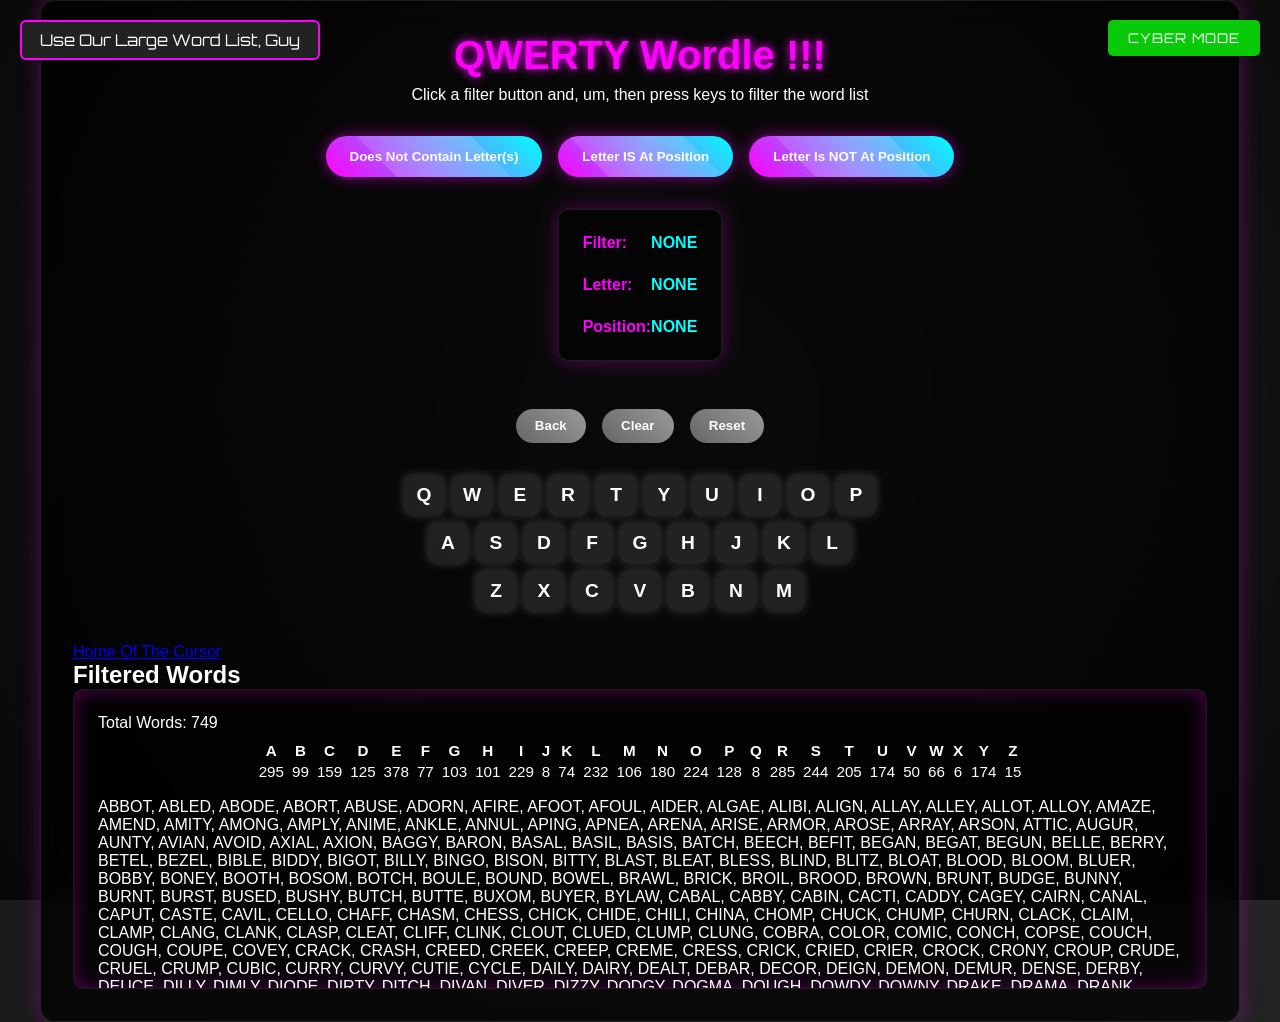
==== qwertyWordle/index.html @ fcb2dd0d "first commit" ====
<!DOCTYPE html>
<html lang="en">
  <head>
    <meta charset="UTF-8" />
    <meta name="viewport" content="width=device-width, initial-scale=1.0" />
    <title>QWERTY Wordle</title>
    <link rel="stylesheet" href="style.css" />
    <link
      rel="stylesheet"
      href="cyberpunk.css"
      id="theme-stylesheet"
      disabled
    />
    <link
      href="https://fonts.googleapis.com/css2?family=Orbitron:wght@400;500;700&display=swap"
      rel="stylesheet"
    />
  </head>
  <body>
    
    <button class="wordlist-toggle" id="wordlistToggle">
      Use Our Large Word List, Guy
    </button>
    <button class="theme-toggle cyberPositioner" id="themeToggle">
      Cyber Mode
    </button>
    <div class="cyber-letters" id="cyberLetters"></div>
    <div class="app-container">
      <header>
        <h1>QWERTY Wordle !!!</h1>
        <p>Click a filter button and, um, then press keys to filter the word list</p>
      </header>

      <main>
        <div class="controls-section">
          <div class="filter-buttons">
            <button class="filter-button" data-filter="doesNotContainLetter">
              Does Not Contain Letter(s)
            </button>
            <button
              class="filter-button"
              data-filter="containsLetterAtPosition"
            >
              Letter IS At Position
            </button>
            <button
              class="filter-button"
              data-filter="containsLetterNotAtPosition"
            >
              Letter Is NOT At Position
            </button>
          </div>

          <div class="selection-display">
            <div class="selection-item">
              <span class="selection-label">Filter:</span>
              <span id="currentFilter" class="selection-value">None</span>
            </div>
            <div class="selection-item">
              <span class="selection-label">Letter:</span>
              <span id="currentLetter" class="selection-value">None</span>
            </div>
            <div class="selection-item">
              <span class="selection-label">Position:</span>
              <span id="currentPosition" class="selection-value">None</span>
            </div>
          </div>

          <div class="position-buttons hidden">
            <button class="position-button" data-position="1">1</button>
            <button class="position-button" data-position="2">2</button>
            <button class="position-button" data-position="3">3</button>
            <button class="position-button" data-position="4">4</button>
            <button class="position-button" data-position="5">5</button>
          </div>

          <div class="navigation-buttons">
            <button class="nav-button" id="backButton">Back</button>
            <button class="nav-button" id="clearButton">Clear</button>
            <button class="nav-button" id="resetButton">Reset</button>
          </div>
        </div>

        <div class="keyboard-section">
          <!-- Keyboard will be dynamically added here -->
        </div>

        <div class="results-section">
          <a href="../index.html">Home Of The Cursor</a>
          <h2>Filtered Words</h2>
          <div id="filteredWords" class="results-container">
            <!-- Results will be dynamically added here -->
          </div>
        </div>
      </main>
    </div>
    <script type="module" src="script.js"></script>
  </body>
</html>
---- qwertyWordle/style.css ----
:root {
  --primary-color: #ff00ff;
  --secondary-color: #00ffff;
  --background-color: #1a1a1a;
  --text-color: #ffffff;
  --key-size: 40px;
  --button-height: 40px;
  --disco-colors: #ff00ff, #00ffff, #ff00ff, #00ffff;
  --eliminated-color: #ff0000;
  --confirmed-color: #00ff00;
  --present-color: #ff9900;
}

* {
  margin: 0;
  padding: 0;
  box-sizing: border-box;
}

body {
  font-family: "Arial", sans-serif;
  background-color: var(--background-color);
  color: var(--text-color);
  min-height: 100vh;
  display: flex;
  justify-content: center;
  align-items: center;
  background: linear-gradient(45deg, #1a1a1a, #2a2a2a);
  position: relative;
  overflow-x: hidden;
}

body::before {
  content: "";
  position: fixed;
  top: 0;
  left: 0;
  width: 100%;
  height: 100%;
  background: radial-gradient(
    circle at center,
    transparent 0%,
    rgba(0, 0, 0, 0.7) 100%
  );
  pointer-events: none;
  z-index: 1;
}

.app-container {
  width: 100%;
  max-width: 1200px;
  padding: 2rem;
  background: rgba(0, 0, 0, 0.7);
  border-radius: 15px;
  box-shadow: 0 0 20px rgba(254, 0, 253, 0.3);
  animation: fadeIn 1s ease-out;
  position: relative;
  z-index: 2;
  backdrop-filter: blur(10px);
  border: 1px solid rgba(255, 255, 253, 0.1);
}

header {
  text-align: center;
  margin-bottom: 2rem;
  animation: slideDown 0.8s ease-out;
}

h1 {
  color: var(--primary-color);
  font-size: 2.5rem;
  margin-bottom: 0.5rem;
  text-shadow: 0 0 10px var(--primary-color);
  animation: glow 2s infinite alternate;
}

.controls-section {
  margin-bottom: 2rem;
  display: flex;
  flex-direction: column;
  gap: 1rem;
  align-items: center;
}

.filter-buttons {
  display: flex;
  gap: 1rem;
  flex-wrap: wrap;
  justify-content: center;
}

.filter-button {
  padding: 0.8rem 1.5rem;
  border: none;
  border-radius: 25px;
  background: linear-gradient(
    45deg,
    var(--primary-color),
    var(--secondary-color)
  );
  color: white;
  font-weight: bold;
  cursor: pointer;
  transition: all 0.3s ease;
  box-shadow: 0 0 15px rgba(255, 0, 255, 0.5);
  position: relative;
  overflow: hidden;
}

.filter-button::before {
  content: "";
  position: absolute;
  top: -50%;
  left: -50%;
  width: 200%;
  height: 200%;
  background: linear-gradient(
    45deg,
    transparent,
    rgba(255, 255, 255, 0.2),
    transparent
  );
  transform: rotate(45deg);
  animation: discoLight 3s linear infinite;
}

.filter-button:hover {
  transform: translateY(-2px) scale(1.05);
  box-shadow: 0 0 20px rgba(255, 0, 255, 0.8);
}

.filter-button.active {
  animation: discoPulse 1.5s infinite;
}

.position-buttons {
  display: flex;
  gap: 0.5rem;
  justify-content: center;
  margin: 1rem 0;
}

.position-button {
  width: var(--button-height);
  height: var(--button-height);
  border: none;
  border-radius: 50%;
  background: linear-gradient(
    45deg,
    var(--primary-color),
    var(--secondary-color)
  );
  color: white;
  font-weight: bold;
  cursor: pointer;
  transition: all 0.3s ease;
  box-shadow: 0 0 15px rgba(255, 0, 255, 0.5);
}

.position-button:hover {
  transform: scale(1.1);
  box-shadow: 0 0 20px rgba(255, 0, 255, 0.8);
}

.position-button.active {
  animation: discoPulse 1.5s infinite;
}

.navigation-buttons {
  display: flex;
  gap: 1rem;
  justify-content: center;
  margin-top: 1rem;
}

.nav-button {
  padding: 0.6rem 1.2rem;
  border: none;
  border-radius: 20px;
  background: linear-gradient(45deg, #666, #999);
  color: white;
  font-weight: bold;
  cursor: pointer;
  transition: all 0.3s ease;
}

.nav-button:hover {
  transform: translateY(-2px);
  box-shadow: 0 4px 6px rgba(0, 0, 0, 0.2);
}

.hidden {
  display: none !important;
}

.keyboard-container {
  display: flex;
  flex-direction: column;
  align-items: center;
  gap: 0.5rem;
  margin: 2rem 0;
  animation: slideUp 1s ease-out;
}

.keyboard-row {
  display: flex;
  gap: 0.5rem;
}

.key {
  width: var(--key-size);
  height: var(--key-size);
  border: none;
  border-radius: 8px;
  background: rgba(255, 255, 255, 0.1);
  color: white;
  font-size: 1.2rem;
  font-weight: bold;
  cursor: pointer;
  transition: all 0.2s ease;
  box-shadow: 0 0 10px rgba(255, 255, 255, 0.2);
  position: relative;
  overflow: hidden;
}

.key.eliminated {
  background: var(--eliminated-color);
  color: white;
  box-shadow: 0 0 10px rgba(255, 0, 0, 0.5);
  opacity: 0.7;
  cursor: not-allowed;
}

.key.confirmed {
  background: var(--confirmed-color);
  color: var(--background-color);
  box-shadow: 0 0 10px rgba(0, 255, 0, 0.5);
  opacity: 0.9;
  cursor: not-allowed;
}

.key.present {
  background: var(--present-color);
  color: var(--background-color);
  box-shadow: 0 0 10px rgba(255, 153, 0, 0.5);
  opacity: 0.9;
  cursor: not-allowed;
}

.key:hover:not(.eliminated):not(.confirmed):not(.present) {
  background: rgba(255, 255, 255, 0.2);
  transform: translateY(-3px);
  box-shadow: 0 0 20px rgba(255, 0, 255, 0.5);
}

.results-section {
  margin-top: 2rem;
  animation: slideUp 1.2s ease-out;
}

.results-container {
  background: rgba(0, 0, 0, 0.5);
  border-radius: 10px;
  padding: 1.5rem;
  max-height: 300px;
  overflow-y: auto;
  box-shadow: inset 0 0 20px rgba(255, 0, 255, 0.3);
  border: 1px solid rgba(255, 255, 255, 0.1);
}

.selection-display {
  background: rgba(0, 0, 0, 0.5);
  border-radius: 10px;
  padding: 1rem;
  margin: 1rem 0;
  display: flex;
  flex-direction: column;
  gap: 0.5rem;
  box-shadow: 0 0 20px rgba(255, 0, 255, 0.3);
  border: 1px solid rgba(255, 255, 255, 0.1);
}

.selection-item {
  display: flex;
  justify-content: space-between;
  align-items: center;
  padding: 0.5rem;
  border-radius: 5px;
  background: rgba(0, 0, 0, 0.02);
}

.selection-label {
  font-weight: bold;
  color: var(--primary-color);
}

.selection-value {
  font-weight: bold;
  color: var(--secondary-color);
  text-transform: uppercase;
}

/* Animations */
@keyframes fadeIn {
  from {
    opacity: 0;
  }
  to {
    opacity: 1;
  }
}

@keyframes slideDown {
  from {
    transform: translateY(-50px);
    opacity: 0;
  }
  to {
    transform: translateY(0);
    opacity: 1;
  }
}

@keyframes slideUp {
  from {
    transform: translateY(50px);
    opacity: 0;
  }
  to {
    transform: translateY(0);
    opacity: 1;
  }
}

@keyframes discoLight {
  0% {
    transform: rotate(0deg);
  }
  100% {
    transform: rotate(360deg);
  }
}

@keyframes discoPulse {
  0% {
    box-shadow: 0 0 15px var(--primary-color);
  }
  50% {
    box-shadow: 0 0 30px var(--secondary-color);
  }
  100% {
    box-shadow: 0 0 15px var(--primary-color);
  }
}

@keyframes glow {
  0% {
    text-shadow: 0 0 10px var(--primary-color);
  }
  100% {
    text-shadow: 0 0 20px var(--secondary-color);
  }
}

/* Responsive Design */
@media (max-width: 768px) {
  :root {
    --key-size: 35px;
    --button-height: 35px;
  }

  .app-container {
    padding: 1rem;
  }

  h1 {
    font-size: 2rem;
  }

  .filter-button {
    padding: 0.6rem 1.2rem;
    font-size: 0.9rem;
  }
}

@media (max-width: 480px) {
  :root {
    --key-size: 30px;
    --button-height: 30px;
  }

  .keyboard-row {
    gap: 0.3rem;
  }

  .key {
    font-size: 1rem;
  }

  .filter-button {
    padding: 0.5rem 1rem;
    font-size: 0.8rem;
  }
}

/* Scrollbar Styling */
::-webkit-scrollbar {
  width: 8px;
}

::-webkit-scrollbar-track {
  background: #f1f1f1;
  border-radius: 4px;
}

::-webkit-scrollbar-thumb {
  background: linear-gradient(
    45deg,
    var(--primary-color),
    var(--secondary-color)
  );
  border-radius: 4px;
}

::-webkit-scrollbar-thumb:hover {
  background: linear-gradient(
    45deg,
    var(--secondary-color),
    var(--primary-color)
  );
}

.cyberPositioner {
  position: fixed;
  top: 20px;
  right: 20px;
  background: rgb(8, 202, 8);
  /* background: var(--cyber-primary); */
  color: var(--cyber-grey-dark);
  border: none;
  padding: 10px 20px;
  border-radius: 5px;
  cursor: pointer;
  font-family: "Orbitron", sans-serif;
  text-transform: uppercase;
  letter-spacing: 1px;
  box-shadow: 0 0 15px var(--cyber-primary);
  transition: all 0.3s ease;
  z-index: 1000;
}

.cyberPositioner:hover {
  background-color: rgb(135, 135, 135);
  /* background: var(--cyber-secondary); */
  box-shadow: 0 0 20px var(--cyber-secondary);
  transform: translateY(-2px);
}

.letter-frequency-bar th.letter-zero,
.letter-frequency-bar td.letter-zero {
  color: #888;
  background: #2a2a2a;
  opacity: 0.8;
}

.wordlist-toggle {
  position: fixed;
  top: 20px;
  left: 20px;
  background: #222;
  color: #fff;
  border: 2px solid #ff00ff;
  padding: 8px 18px;
  border-radius: 6px;
  font-family: "Orbitron", Arial, sans-serif;
  font-size: 1em;
  cursor: pointer;
  z-index: 1001;
  transition: background 0.2s, color 0.2s, border 0.2s;
}
.wordlist-toggle:hover {
  background: #ff00ff;
  color: #222;
  border-color: #fff;
}

.key-position-indicator {
  position: absolute;
  font-size: 0.65em;
  color: #000000;
  opacity: 0.78;
  pointer-events: none;
  font-family: "Orbitron", Arial, sans-serif;
}
.key-position-indicator.pos-1 {
  top: 2px;
  left: 4px;
}
.key-position-indicator.pos-2 {
  top: 2px;
  right: 4px;
}
.key-position-indicator.pos-3 {
  bottom: 2px;
  left: 4px;
}
.key-position-indicator.pos-4 {
  bottom: 2px;
  right: 4px;
}
.key-position-indicator.pos-5 {
  top: 50%;
  left: 50%;
  transform: translate(-50%, -50%);
  font-size: 0.7em;
}
---- qwertyWordle/cyberpunk.css ----
:root {
  --cyber-bg: #1a1a1a;
  --cyber-primary: #00cc7a;
  --cyber-secondary: #0099cc;
  --cyber-accent: #cc00cc;
  --cyber-text: #ffffff;
  --cyber-grey: #2a2a2a;
  --cyber-grey-light: #3a3a3a;
  --cyber-grey-dark: #1a1a1a;
  --cyber-eliminated: #ff0000;
  --cyber-confirmed: #00ff00;
  --cyber-present: #ff9900;
}

body {
  background-color: var(--cyber-bg);
  color: var(--cyber-text);
  font-family: "Orbitron", sans-serif;
  overflow: hidden;
  position: relative;
}

/* Animated background letters */
.cyber-letters {
  position: fixed;
  top: 0;
  left: 0;
  width: 100%;
  height: 100%;
  z-index: -1;
  pointer-events: none;
  overflow: hidden;
}

.cyber-letter {
  position: absolute;
  color: var(--cyber-primary);
  font-family: "Courier New", monospace;
  font-weight: bold;
  font-size: 1.2rem;
  text-shadow: 0 0 2px var(--cyber-primary), 0 0 5px var(--cyber-primary),
    0 0 10px var(--cyber-primary), 0 0 20px var(--cyber-primary);
  animation: fall var(--duration) linear infinite;
  opacity: 0;
  transform: translateY(-100px) rotate(var(--rotation, 0deg))
    scale(var(--scale, 1));
  will-change: transform, opacity;
  pointer-events: none;
  filter: brightness(1.2) contrast(1.2);
}

@keyframes fall {
  0% {
    opacity: 0;
    transform: translateY(-100px) rotate(var(--rotation, 0deg))
      scale(var(--scale, 1));
  }
  10% {
    opacity: 1;
    transform: translateY(-80px) rotate(calc(var(--rotation, 0deg) + 5deg))
      scale(var(--scale, 1));
  }
  50% {
    opacity: 1;
    transform: translateY(40vh) rotate(calc(var(--rotation, 0deg) + 10deg))
      scale(var(--scale, 1));
  }
  80% {
    opacity: 1;
    transform: translateY(80vh) rotate(calc(var(--rotation, 0deg) + 15deg))
      scale(var(--scale, 1));
  }
  90% {
    opacity: 0.8;
    transform: translateY(85vh) rotate(calc(var(--rotation, 0deg) + 15deg))
      scale(var(--scale, 1));
  }
  100% {
    opacity: 0;
    transform: translateY(90vh) rotate(calc(var(--rotation, 0deg) + 20deg))
      scale(var(--scale, 1));
  }
}

/* App container */
.app-container {
  position: relative;
  background: var(--cyber-grey);
  border: 2px solid transparent;
  overflow: hidden;
}

.app-container::before {
  content: "";
  position: absolute;
  top: 0;
  left: 0;
  right: 0;
  bottom: 0;
  border: 2px solid transparent;
  background: linear-gradient(
    90deg,
    var(--cyber-primary),
    var(--cyber-secondary),
    var(--cyber-accent),
    var(--cyber-primary)
  );
  background-size: 300% 300%;
  animation: borderAnimation 3s linear infinite;
  z-index: -1;
}

@keyframes borderAnimation {
  0% {
    background-position: 0% 0%;
  }
  100% {
    background-position: 300% 0%;
  }
}

/* Buttons */
.filter-button,
.position-button,
.nav-button {
  background: var(--cyber-grey-light);
  border: 1px solid var(--cyber-primary);
  color: var(--cyber-text);
  transition: all 0.3s ease;
  text-transform: uppercase;
  letter-spacing: 1px;
  position: relative;
  overflow: hidden;
}

.filter-button:hover,
.position-button:hover,
.nav-button:hover {
  background: var(--cyber-primary);
  color: var(--cyber-grey-dark);
  box-shadow: 0 0 15px var(--cyber-primary);
  transform: translateY(-2px);
}

.filter-button.active,
.position-button.active {
  background: var(--cyber-primary);
  color: var(--cyber-grey-dark);
  box-shadow: 0 0 15px var(--cyber-primary);
}

/* Keyboard */
.keyboard-container {
  background: var(--cyber-grey);
  border: 1px solid var(--cyber-secondary);
  box-shadow: 0 0 20px rgba(0, 184, 255, 0.2);
}

.key {
  background: var(--cyber-grey-light);
  border: 1px solid var(--cyber-secondary);
  color: var(--cyber-text);
  transition: all 0.2s ease;
}

.key.eliminated {
  background: var(--cyber-eliminated);
  border: 1px solid var(--cyber-eliminated);
  color: var(--cyber-text);
  box-shadow: 0 0 10px rgba(255, 0, 0, 0.5);
  opacity: 0.7;
  cursor: not-allowed;
}

.key.confirmed {
  background: var(--cyber-confirmed);
  border: 1px solid var(--cyber-confirmed);
  color: var(--cyber-grey-dark);
  box-shadow: 0 0 10px rgba(0, 255, 0, 0.5);
  opacity: 0.9;
  cursor: not-allowed;
}

.key.present {
  background: var(--cyber-present);
  border: 1px solid var(--cyber-present);
  color: var(--cyber-grey-dark);
  box-shadow: 0 0 10px rgba(255, 153, 0, 0.5);
  opacity: 0.89;
  cursor: not-allowed;
}

.key:hover:not(.eliminated):not(.confirmed):not(.present) {
  background: var(--cyber-secondary);
  color: var(--cyber-grey-dark);
  box-shadow: 0 0 10px var(--cyber-secondary);
}

/* Results section */
.results-section {
  background: var(--cyber-grey);
  border: 1px solid var(--cyber-accent);
  box-shadow: 0 0 20px rgba(255, 0, 255, 0.1);
}

.results-header {
  border-bottom: 1px solid var(--cyber-accent);
  color: var(--cyber-primary);
}

.words-list {
  color: var(--cyber-text);
  text-shadow: 0 0 5px rgba(255, 255, 255, 0.3);
}

/* Theme toggle button */
.theme-toggle {
  position: fixed;
  top: 20px;
  right: 20px;
  background: var(--cyber-primary);
  color: var(--cyber-grey-dark);
  border: none;
  padding: 10px 20px;
  border-radius: 5px;
  cursor: pointer;
  font-family: "Orbitron", sans-serif;
  text-transform: uppercase;
  letter-spacing: 1px;
  box-shadow: 0 0 15px var(--cyber-primary);
  transition: all 0.3s ease;
  z-index: 1000;
}

.theme-toggle:hover {
  background: var(--cyber-secondary);
  box-shadow: 0 0 20px var(--cyber-secondary);
  transform: translateY(-2px);
}

/* Selection display */
.selection-display {
  background: var(--cyber-grey-light);
  border: 1px solid var(--cyber-primary);
  box-shadow: 0 0 15px rgba(0, 255, 157, 0.1);
}

.selection-label {
  color: var(--cyber-primary);
  text-transform: uppercase;
  letter-spacing: 1px;
}

.selection-value {
  color: var(--cyber-text);
  text-shadow: 0 0 5px rgba(255, 255, 255, 0.3);
}

.letter-frequency-bar th.letter-zero,
.letter-frequency-bar td.letter-zero {
  color: #888;
  background: #2a2a2a;
  opacity: 0.8;
}

.wordlist-toggle {
  position: fixed;
  top: 20px;
  left: 20px;
  background: #222;
  color: #fff;
  border: 2px solid #ff00ff;
  padding: 8px 18px;
  border-radius: 6px;
  font-family: "Orbitron", Arial, sans-serif;
  font-size: 1em;
  cursor: pointer;
  z-index: 1001;
  transition: background 0.2s, color 0.2s, border 0.2s;
}
.wordlist-toggle:hover {
  background: #ff00ff;
  color: #222;
  border-color: #fff;
}

.key-position-indicator {
  position: absolute;
  font-size: 0.65em;
  color: #fff;
  opacity: 0.8;
  pointer-events: none;
  font-family: "Orbitron", Arial, sans-serif;
}
.key-position-indicator.pos-1 {
  top: 2px;
  left: 4px;
}
.key-position-indicator.pos-2 {
  top: 2px;
  right: 4px;
}
.key-position-indicator.pos-3 {
  bottom: 2px;
  left: 4px;
}
.key-position-indicator.pos-4 {
  bottom: 2px;
  right: 4px;
}
.key-position-indicator.pos-5 {
  top: 50%;
  left: 50%;
  transform: translate(-50%, -50%);
  font-size: 0.7em;
}
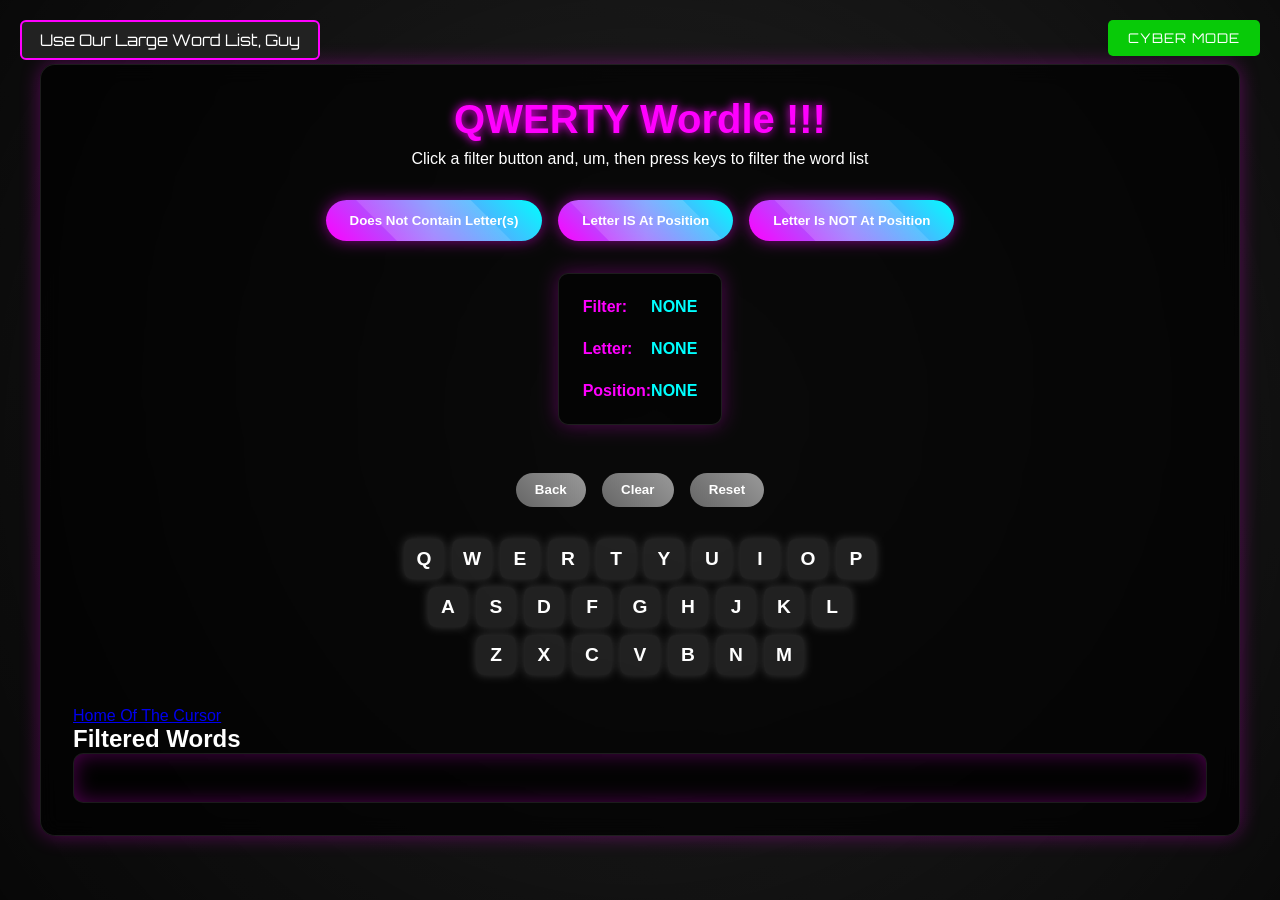
==== commit aa640a94: "Fence Plus BS" ====
--- a/qwertyWordle/index.html
+++ b/qwertyWordle/index.html
@@ -3,7 +3,7 @@
   <head>
     <meta charset="UTF-8" />
     <meta name="viewport" content="width=device-width, initial-scale=1.0" />
-    <title>QWERTY Wordle</title>
+    <title>QWERTY Wordle, Brah!</title>
     <link rel="stylesheet" href="style.css" />
     <link
       rel="stylesheet"
